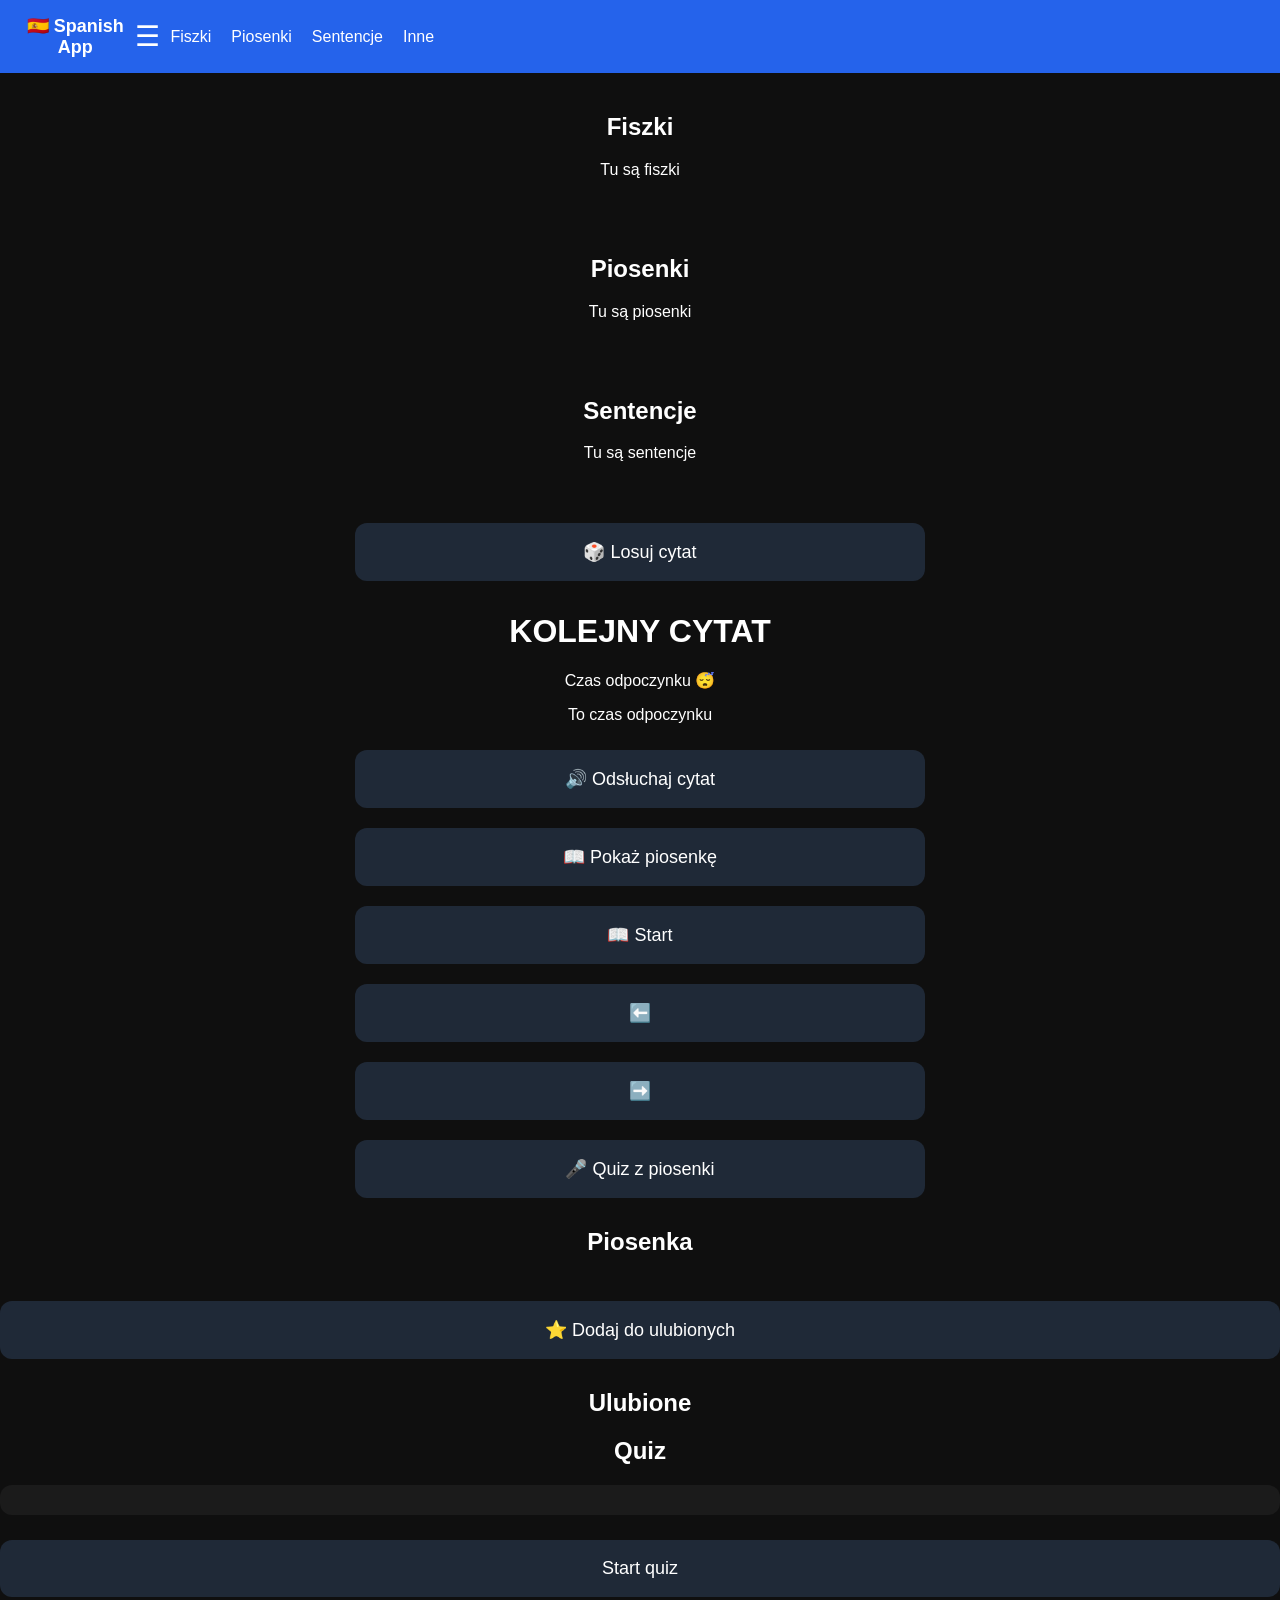
==== index.html @ 7463cc91 "Add files via upload" ====
<!DOCTYPE html>
<html lang="pl">
<head>
  <meta charset="UTF-8">
  <title>Cytat dnia</title>
  <link rel="stylesheet" href="style.css">
  <link rel="manifest" href="manifest.json">
<link rel="manifest" href="manifest.json">
<meta name="theme-color" content="#0f172a">
</head>
<style>
ul {
  margin: 0;
  padding: 0;
  list-style: none;
}
.section {
  display: block;
}
 

</style>

<body>
  
  
  <nav class="navbar">
    <div class="logo">🇪🇸 Spanish App</div>

    <div class="menu-toggle" onclick="toggleMenu()">
    ☰
</div>

<ul class="nav-links" id="navLinks">
    <li onclick="showSection('fiszki')">Fiszki</li>
    <li onclick="showSection('piosenki')">Piosenki</li>
    <li onclick="showSection('sentencje')">Sentencje</li>

    <!-- 🔥 TYLKO LINK, BEZ SEKCJI -->
    <li>
  <a href="music-player.html" onclick="closeMenu()">Inne</a>
</li>
</li>
</ul>
</nav>


<div id="fiszki" class="section">
  <h2>Fiszki</h2>
  <p>Tu są fiszki</p>
</div>

<div id="piosenki" class="section">
  <h2>Piosenki</h2>
  <p>Tu są piosenki</p>
</div>

<div id="sentencje" class="section">
  <h2>Sentencje</h2>
  <p>Tu są sentencje</p>
</div>




  <div class="container">
    <button onclick="getRandomQuote()">🎲 Losuj cytat</button>
    <h1>KOLEJNY CYTAT</h1>
    
    
    
    

    <div id="quote-box">
      <p id="quote"></p>
      
      <p id="translation"></p>
      <button onclick="speakQuote()">🔊 Odsłuchaj cytat</button>
    </div>
<button onclick="showSong('Por fin')">📖 Pokaż piosenkę</button>
<button onclick="showSong('Por fin')">📖 Start</button>
<button onclick="prevLine()">⬅️</button>
<button onclick="nextLine()">➡️</button>
<button onclick="startSongQuiz('Por fin')">🎤 Quiz z piosenki</button>
    <h2>Piosenka</h2>
<div id="song"></div>
<h3 id="songProgress"></h3>

    
  </div>
<button onclick="saveFavorite()">⭐ Dodaj do ulubionych</button>

<h2>Ulubione</h2>
<div id="favorites"></div>

<h2>Quiz</h2>
<div id="quiz" class="card"></div>

<button onclick="startQuiz()">Start quiz</button>

<h3 id="score"></h3>

<script>
function toggleMenu() {
    const nav = document.getElementById("navLinks");
    nav.classList.toggle("active");
}


</script>

<script src="songs.js"></script>
  <script src="quotes.js"></script>
  <script src="app.js"></script>


  <script>
function showSection(section) {
    document.querySelectorAll(".section").forEach(s => {
        s.style.display = "none";
    });

    const active = document.getElementById(section);
    if (active) active.style.display = "block";
}

function toggleMenu() {
  document.getElementById("navLinks").classList.toggle("active");
}

function closeMenu() {
  document.getElementById("navLinks").classList.remove("active");
}
</script>

</body>
</html>
---- style.css ----
body {
  font-family: Arial, sans-serif;
  background: #0f0f0f;
  color: #fff;
  margin: 0;
  text-align: center;
}

/* ===== TOP NAV ===== */
.navbar {
  display: flex;
  justify-content: space-between;
  align-items: center;
  background: #2563eb;
  padding: 15px;
  position: sticky;
  top: 0;
  z-index: 1000;
}

.logo {
  font-weight: bold;
  font-size: 18px;
}

/* ===== HAMBURGER ===== */
.menu-toggle {
  font-size: 28px;
  cursor: pointer;
}

/* ===== MENU FULLSCREEN MOBILE ===== */
.nav-links {
  display: none;
  flex-direction: column;
  position: fixed;
  top: 0;
  left: 0;
  width: 100%;
  height: 100vh;
  background: rgba(15,15,15,0.98);
  padding-top: 80px;
  z-index: 999;
}

.nav-links.active {
  display: flex;
}

.nav-links li {
  padding: 20px;
  font-size: 22px;
  border-bottom: 1px solid #333;
  body {
  font-family: Arial, sans-serif;
  background: #0f0f0f;
  color: #fff;
  margin: 0;
  text-align: center;
}

/* ===== TOP NAV ===== */
.navbar {
  display: flex;
  justify-content: space-between;
  align-items: center;
  background: #2563eb;
  padding: 15px;
  position: sticky;
  top: 0;
  z-index: 1000;
}

.logo {
  font-weight: bold;
  font-size: 18px;
}

/* ===== HAMBURGER ===== */
.menu-toggle {
  font-size: 28px;
  cursor: pointer;
}

/* ===== MENU FULLSCREEN MOBILE ===== */
.nav-links {
  display: none;
  flex-direction: column;
  position: fixed;
  top: 0;
  left: 0;
  width: 100%;
  height: 100vh;
  background: rgba(15,15,15,0.98);
  padding-top: 80px;
  z-index: 999;
}

.nav-links.active {
  display: flex;
}

.nav-links li {
  padding: 20px;
  font-size: 22px;
  border-bottom: 1px solid #333;
}

.nav-links a {
  color: white;
  text-decoration: none;
  display: block;
  width: 100%;
}

/* ===== SEKCJE ===== */
.section {
  display: none;
  padding: 20px;
}

/* ===== CONTAINER FULL WIDTH ===== */
.container {
  width: 100%;
  padding: 15px;
  box-sizing: border-box;
}

/* ===== DUŻE PRZYCISKI ===== */
button {
  width: 100%;
  padding: 18px;
  margin: 10px 0;
  font-size: 18px;
  background: #1f2937;
  color: white;
  border: none;
  border-radius: 12px;
}

button:hover {
  background: #374151;
}

/* ===== CARD ===== */
.card {
  background: #1b1b1b;
  padding: 15px;
  border-radius: 12px;
  margin: 15px 0;
}

/* ===== FIX LINK ===== */
.nav-links a {
  display: block;
  width: 100%;
}

/* ===== DESKTOP (opcjonalnie) ===== */
@media (min-width: 768px) {
  .container {
    max-width: 600px;
    margin: auto;
  }

  .nav-links {
    position: static;
    display: flex !important;
    flex-direction: row;
    height: auto;
    background: none;
    padding: 0;
    body {
  font-family: Arial, sans-serif;
  background: #0f0f0f;
  color: #fff;
  margin: 0;
  text-align: center;
}

/* ===== TOP NAV ===== */
.navbar {
  display: flex;
  justify-content: space-between;
  align-items: center;
  background: #2563eb;
  padding: 15px;
  position: sticky;
  top: 0;
  z-index: 1000;
}

.logo {
  font-weight: bold;
  font-size: 18px;
}

/* ===== HAMBURGER ===== */
.menu-toggle {
  font-size: 28px;
  cursor: pointer;
}

/* ===== MENU FULLSCREEN MOBILE ===== */
.nav-links {
  display: none;
  flex-direction: column;
  position: fixed;
  top: 0;
  left: 0;
  width: 100%;
  height: 100vh;
  background: rgba(15,15,15,0.98);
  padding-top: 80px;
  z-index: 999;
}

.nav-links.active {
  display: flex;
}

.nav-links li {
  padding: 20px;
  font-size: 22px;
  border-bottom: 1px solid #333;
}

.nav-links a {
  color: white;
  text-decoration: none;
  display: block;
  width: 100%;
}

/* ===== SEKCJE ===== */
.section {
  display: none;
  padding: 20px;
}

/* ===== CONTAINER FULL WIDTH ===== */
.container {
  width: 100%;
  padding: 15px;
  box-sizing: border-box;
}

/* ===== DUŻE PRZYCISKI ===== */
button {
  width: 100%;
  padding: 18px;
  margin: 10px 0;
  font-size: 18px;
  background: #1f2937;
  color: white;
  border: none;
  border-radius: 12px;
}

button:hover {
  background: #374151;
}

/* ===== CARD ===== */
.card {
  background: #1b1b1b;
  padding: 15px;
  border-radius: 12px;
  margin: 15px 0;
}

/* ===== FIX LINK ===== */
.nav-links a {
  display: block;
  width: 100%;
}

/* ===== DESKTOP (opcjonalnie) ===== */
@media (min-width: 768px) {
  .container {
    max-width: 600px;
    margin: auto;
  }

  .nav-links {
    position: static;
    display: flex !important;
    flex-direction: row;
    height: auto;
    background: none;
    padding: 0;
  }

  .nav-links li {
    border: none;
    font-size: 16px;
    padding: 10px;
  }
}
  }

  .nav-links li {
    border: none;
    font-size: 16px;
    padding: 10px;
  }
}
}

.nav-links a {
  color: white;
  text-decoration: none;
  display: block;
  width: 100%;
}

/* ===== SEKCJE ===== */
.section {
  display: none;
  padding: 20px;
}

/* ===== CONTAINER FULL WIDTH ===== */
.container {
  width: 100%;
  padding: 15px;
  box-sizing: border-box;
}

/* ===== DUŻE PRZYCISKI ===== */
button {
  width: 100%;
  padding: 18px;
  margin: 10px 0;
  font-size: 18px;
  background: #1f2937;
  color: white;
  border: none;
  border-radius: 12px;
}

button:hover {
  background: #374151;
}

/* ===== CARD ===== */
.card {
  background: #1b1b1b;
  padding: 15px;
  border-radius: 12px;
  margin: 15px 0;
}

/* ===== FIX LINK ===== */
.nav-links a {
  display: block;
  width: 100%;
}

/* ===== DESKTOP (opcjonalnie) ===== */
@media (min-width: 768px) {
  .container {
    max-width: 600px;
    margin: auto;
  }

  .nav-links {
    position: static;
    display: flex !important;
    flex-direction: row;
    height: auto;
    background: none;
    padding: 0;
  }

  .nav-links li {
    border: none;
    font-size: 16px;
    padding: 10px;
  }
}
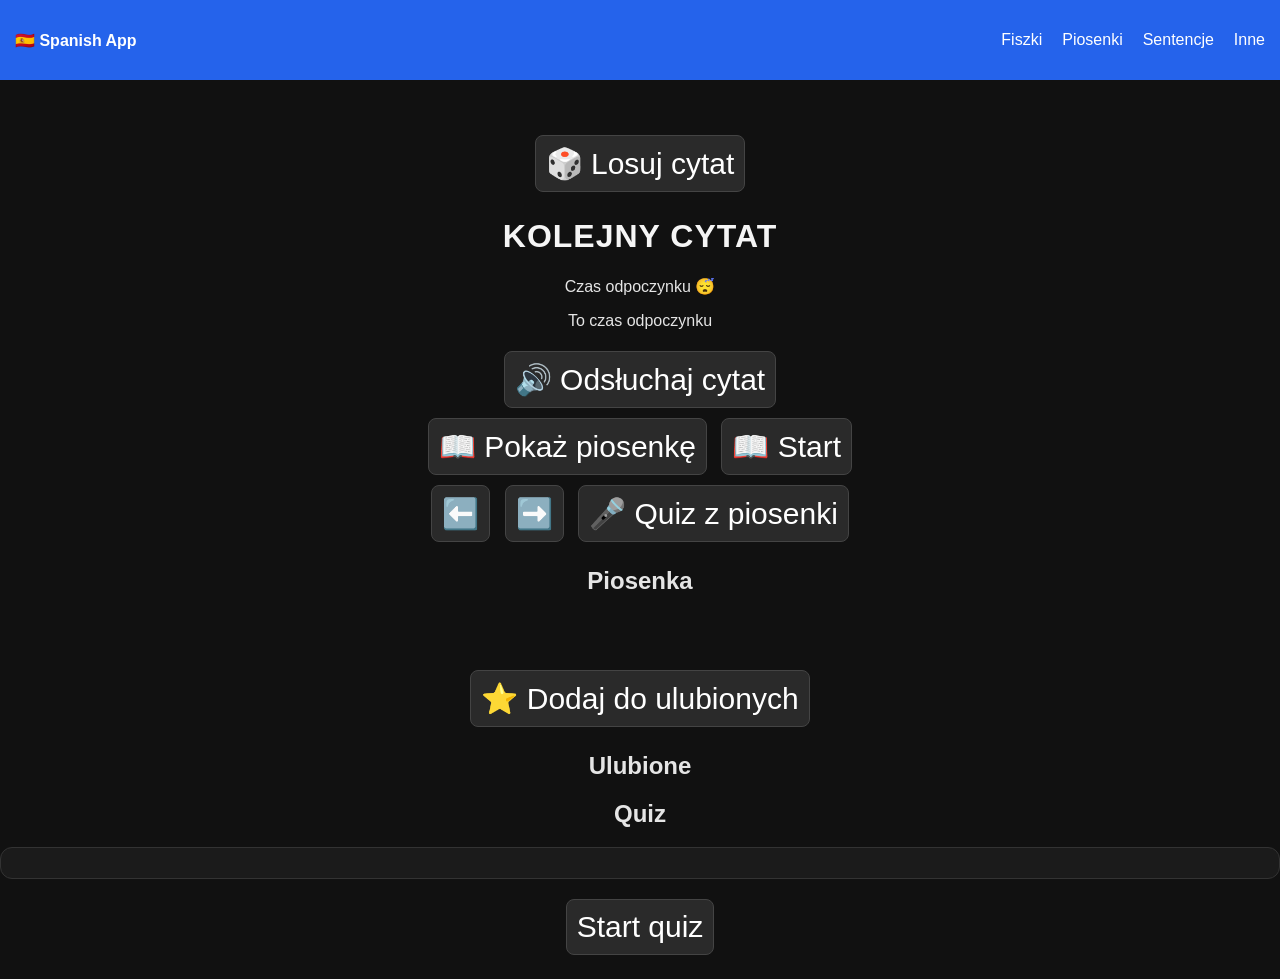
==== commit aa1eb6ec: "Add files via upload" ====
--- a/index.html
+++ b/index.html
@@ -9,13 +9,9 @@
 <meta name="theme-color" content="#0f172a">
 </head>
 <style>
-ul {
-  margin: 0;
-  padding: 0;
-  list-style: none;
-}
+
 .section {
-  display: block;
+  display: none;
 }
  
 
@@ -38,8 +34,9 @@
 
     <!-- 🔥 TYLKO LINK, BEZ SEKCJI -->
     <li>
-  <a href="music-player.html" onclick="closeMenu()">Inne</a>
-</li>
+  <a href="music-player.html" class="nav-link">
+    Inne
+  </a>
 </li>
 </ul>
 </nav>
@@ -66,8 +63,6 @@
   <div class="container">
     <button onclick="getRandomQuote()">🎲 Losuj cytat</button>
     <h1>KOLEJNY CYTAT</h1>
-    
-    
     
     
 
@@ -125,11 +120,7 @@
 }
 
 function toggleMenu() {
-  document.getElementById("navLinks").classList.toggle("active");
-}
-
-function closeMenu() {
-  document.getElementById("navLinks").classList.remove("active");
+    document.getElementById("navLinks").classList.toggle("active");
 }
 </script>
 
--- a/style.css
+++ b/style.css
@@ -1,381 +1,161 @@
+
+
 body {
   font-family: Arial, sans-serif;
-  background: #0f0f0f;
-  color: #fff;
+  background: #111;
+  color: #e5e5e5;
+  text-align: center;
   margin: 0;
-  text-align: center;
 }
 
-/* ===== TOP NAV ===== */
+
+.container {
+  max-width: 500px;
+  margin: 30px auto;
+  padding: 20px;
+}
+
+h1 {
+  color: #f5f5f5;
+  letter-spacing: 1px;
+}
+
+.card {
+  background: #1b1b1b;
+  border: 1px solid #333;
+  padding: 15px;
+  border-radius: 12px;
+  margin: 15px 0;
+}
+
+button {
+  background: #2a2a2a;
+  color: #fff;
+  border: 1px solid #444;
+  padding: 10px;
+  margin: 5px;
+  border-radius: 8px;
+  cursor: pointer;
+  font-size: 30px;
+}
+
+button:hover {
+  background: #3a3a3a;
+}
+
+.correct {
+  background: #2e7d32 !important;
+}
+
+.wrong {
+  background: #c62828 !important;
+}
+
+span.verb {
+  color: #90caf9;
+  cursor: pointer;
+  
+}
 .navbar {
-  display: flex;
-  justify-content: space-between;
-  align-items: center;
-  background: #2563eb;
-  padding: 15px;
-  position: sticky;
-  top: 0;
-  z-index: 1000;
+    display: flex;
+    justify-content: space-between;
+    align-items: center;
+    background: #020617;
+    padding: 15px;
+    color: white;
+    
+}
+
+
+
+.logo {
+    font-weight: bold;
+}
+
+.nav-links {
+    display: flex;
+    list-style: none;
+    gap: 20px;
+}
+
+.nav-links li {
+    cursor: pointer;
+}
+
+.menu-toggle {
+    display: none;
+    font-size: 44px;
+    cursor: pointer;
+}
+
+/* MOBILE */
+ .navbar {
+    display: flex;
+    justify-content: space-between;
+    align-items: center;
+    background: #2563eb; /* niebieski */
+    padding: 15px;
+    color: white;
 }
 
 .logo {
-  font-weight: bold;
-  font-size: 18px;
+    font-weight: bold;
 }
 
-/* ===== HAMBURGER ===== */
-.menu-toggle {
-  font-size: 28px;
-  cursor: pointer;
-}
-
-/* ===== MENU FULLSCREEN MOBILE ===== */
 .nav-links {
-  display: none;
-  flex-direction: column;
-  position: fixed;
-  top: 0;
-  left: 0;
-  width: 100%;
-  height: 100vh;
-  background: rgba(15,15,15,0.98);
-  padding-top: 80px;
-  z-index: 999;
-}
-
-.nav-links.active {
-  display: flex;
+    display: flex;
+    list-style: none;
+    gap: 20px;
+    z-index: 999;
 }
 
 .nav-links li {
-  padding: 20px;
-  font-size: 22px;
-  border-bottom: 1px solid #333;
-  body {
-  font-family: Arial, sans-serif;
-  background: #0f0f0f;
-  color: #fff;
-  margin: 0;
-  text-align: center;
+    cursor: pointer;
 }
 
-/* ===== TOP NAV ===== */
-.navbar {
-  display: flex;
-  justify-content: space-between;
-  align-items: center;
-  background: #2563eb;
-  padding: 15px;
-  position: sticky;
-  top: 0;
-  z-index: 1000;
+.menu-toggle {
+    display: none;
+    font-size: 44px;
+    cursor: pointer;
+    z-index: 1000;
 }
-
-.logo {
-  font-weight: bold;
-  font-size: 18px;
-}
-
-/* ===== HAMBURGER ===== */
-.menu-toggle {
-  font-size: 28px;
-  cursor: pointer;
-}
-
-/* ===== MENU FULLSCREEN MOBILE ===== */
-.nav-links {
-  display: none;
-  flex-direction: column;
-  position: fixed;
-  top: 0;
-  left: 0;
-  width: 100%;
-  height: 100vh;
-  background: rgba(15,15,15,0.98);
-  padding-top: 80px;
-  z-index: 999;
-}
-
-.nav-links.active {
-  display: flex;
-}
-
-.nav-links li {
-  padding: 20px;
-  font-size: 22px;
-  border-bottom: 1px solid #333;
-}
-
 .nav-links a {
   color: white;
   text-decoration: none;
   display: block;
   width: 100%;
+  
 }
+/* MOBILE */
+@media (max-width: 768px) {
+    .nav-links {
+        display: none;
+        flex-direction: column;
+        position: absolute;
+        top: 60px;
+        right: 10px;
+        background: #1e293b;
+        padding: 10px;
+        border-radius: 10px;
+    }
 
-/* ===== SEKCJE ===== */
-.section {
-  display: none;
-  padding: 20px;
-}
+    .nav-links.active {
+        display: flex;
+    }
 
-/* ===== CONTAINER FULL WIDTH ===== */
-.container {
-  width: 100%;
-  padding: 15px;
-  box-sizing: border-box;
-}
+    .menu-toggle {
+        display: block;
+    }
 
-/* ===== DUŻE PRZYCISKI ===== */
-button {
-  width: 100%;
-  padding: 18px;
-  margin: 10px 0;
-  font-size: 18px;
-  background: #1f2937;
-  color: white;
-  border: none;
-  border-radius: 12px;
-}
-
-button:hover {
-  background: #374151;
-}
-
-/* ===== CARD ===== */
-.card {
-  background: #1b1b1b;
-  padding: 15px;
-  border-radius: 12px;
-  margin: 15px 0;
-}
-
-/* ===== FIX LINK ===== */
-.nav-links a {
-  display: block;
-  width: 100%;
-}
-
-/* ===== DESKTOP (opcjonalnie) ===== */
-@media (min-width: 768px) {
-  .container {
-    max-width: 600px;
-    margin: auto;
+    html {
+    font-size: 22px; /* jeszcze większe na telefonie */
   }
 
-  .nav-links {
-    position: static;
-    display: flex !important;
-    flex-direction: row;
-    height: auto;
-    background: none;
-    padding: 0;
-    body {
-  font-family: Arial, sans-serif;
-  background: #0f0f0f;
-  color: #fff;
-  margin: 0;
-  text-align: center;
-}
-
-/* ===== TOP NAV ===== */
-.navbar {
-  display: flex;
-  justify-content: space-between;
-  align-items: center;
-  background: #2563eb;
-  padding: 15px;
-  position: sticky;
-  top: 0;
-  z-index: 1000;
-}
-
-.logo {
-  font-weight: bold;
-  font-size: 18px;
-}
-
-/* ===== HAMBURGER ===== */
-.menu-toggle {
-  font-size: 28px;
-  cursor: pointer;
-}
-
-/* ===== MENU FULLSCREEN MOBILE ===== */
-.nav-links {
-  display: none;
-  flex-direction: column;
-  position: fixed;
-  top: 0;
-  left: 0;
-  width: 100%;
-  height: 100vh;
-  background: rgba(15,15,15,0.98);
-  padding-top: 80px;
-  z-index: 999;
-}
-
-.nav-links.active {
-  display: flex;
-}
-
-.nav-links li {
-  padding: 20px;
-  font-size: 22px;
-  border-bottom: 1px solid #333;
-}
-
-.nav-links a {
-  color: white;
-  text-decoration: none;
-  display: block;
-  width: 100%;
-}
-
-/* ===== SEKCJE ===== */
-.section {
-  display: none;
-  padding: 20px;
-}
-
-/* ===== CONTAINER FULL WIDTH ===== */
-.container {
-  width: 100%;
-  padding: 15px;
-  box-sizing: border-box;
-}
-
-/* ===== DUŻE PRZYCISKI ===== */
-button {
-  width: 100%;
-  padding: 18px;
-  margin: 10px 0;
-  font-size: 18px;
-  background: #1f2937;
-  color: white;
-  border: none;
-  border-radius: 12px;
-}
-
-button:hover {
-  background: #374151;
-}
-
-/* ===== CARD ===== */
-.card {
-  background: #1b1b1b;
-  padding: 15px;
-  border-radius: 12px;
-  margin: 15px 0;
-}
-
-/* ===== FIX LINK ===== */
-.nav-links a {
-  display: block;
-  width: 100%;
-}
-
-/* ===== DESKTOP (opcjonalnie) ===== */
-@media (min-width: 768px) {
-  .container {
-    max-width: 600px;
-    margin: auto;
+  p {
+    font-size: 1.3rem;
   }
 
-  .nav-links {
-    position: static;
-    display: flex !important;
-    flex-direction: row;
-    height: auto;
-    background: none;
-    padding: 0;
-  }
-
-  .nav-links li {
-    border: none;
-    font-size: 16px;
-    padding: 10px;
-  }
-}
-  }
-
-  .nav-links li {
-    border: none;
-    font-size: 16px;
-    padding: 10px;
-  }
-}
-}
-
-.nav-links a {
-  color: white;
-  text-decoration: none;
-  display: block;
-  width: 100%;
-}
-
-/* ===== SEKCJE ===== */
-.section {
-  display: none;
-  padding: 20px;
-}
-
-/* ===== CONTAINER FULL WIDTH ===== */
-.container {
-  width: 100%;
-  padding: 15px;
-  box-sizing: border-box;
-}
-
-/* ===== DUŻE PRZYCISKI ===== */
-button {
-  width: 100%;
-  padding: 18px;
-  margin: 10px 0;
-  font-size: 18px;
-  background: #1f2937;
-  color: white;
-  border: none;
-  border-radius: 12px;
-}
-
-button:hover {
-  background: #374151;
-}
-
-/* ===== CARD ===== */
-.card {
-  background: #1b1b1b;
-  padding: 15px;
-  border-radius: 12px;
-  margin: 15px 0;
-}
-
-/* ===== FIX LINK ===== */
-.nav-links a {
-  display: block;
-  width: 100%;
-}
-
-/* ===== DESKTOP (opcjonalnie) ===== */
-@media (min-width: 768px) {
-  .container {
-    max-width: 600px;
-    margin: auto;
-  }
-
-  .nav-links {
-    position: static;
-    display: flex !important;
-    flex-direction: row;
-    height: auto;
-    background: none;
-    padding: 0;
-  }
-
-  .nav-links li {
-    border: none;
-    font-size: 16px;
-    padding: 10px;
+  h1 {
+    font-size: 2.2rem;
   }
 }
